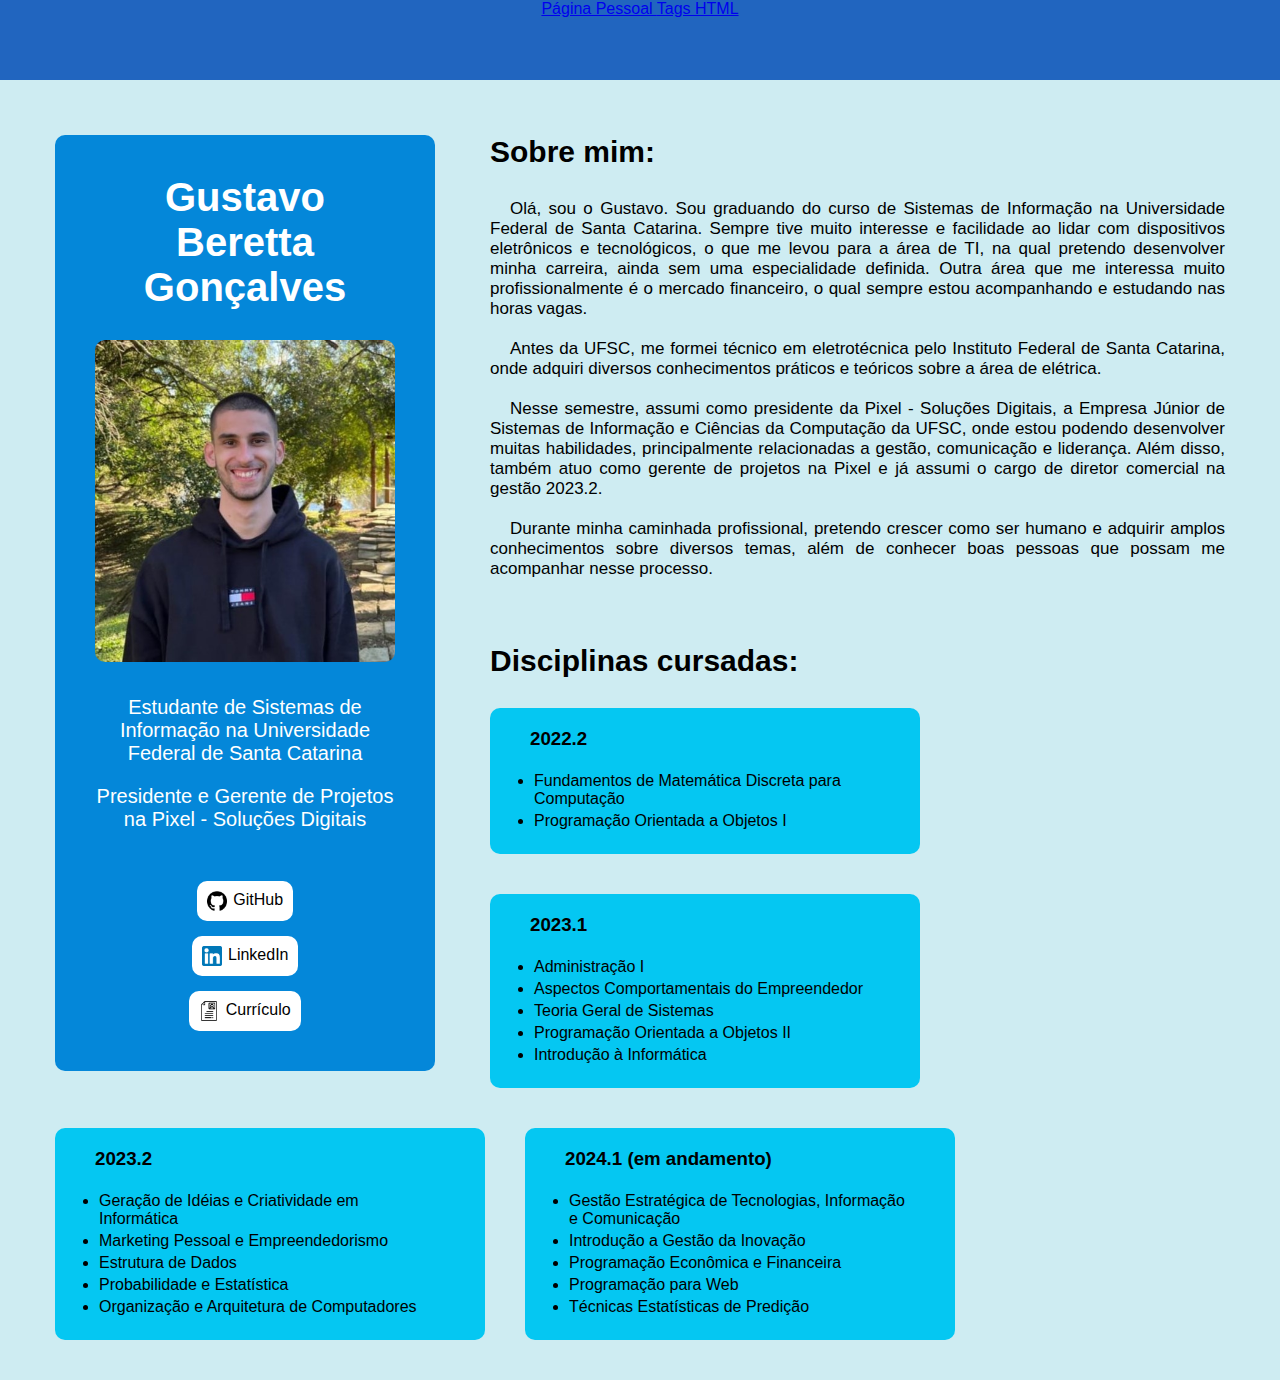
==== index.html @ 9cb7e8c3 "primeira versão "boa"" ====
<!DOCTYPE html>
<html lang="pt-br">
<head>
    <meta charset="UTF-8">
    <meta name="viewport" content="width=device-width, initial-scale=1.0">
    <link rel="shortcut icon" href="favicon.ico" type="image/x-icon">
    <title>Gustavo Beretta Gonçalves</title>
    <link rel="stylesheet" href="style.css">
</head>
<body>
    <header>
        <nav>
            <a href="index.html">
                Página Pessoal
            </a>
            <a href="html_dict.html">
                Tags HTML
            </a>
        </nav>
    </header>
    <main>
        <aside>
            <h1>
                Gustavo Beretta Gonçalves
            </h1>
            <img id="perfil" src="perfil.jpeg" width="300px" height="322px" alt="Foto do Gustavo">
            <h2 class="h2-aside">
                Estudante de <a class="descricao-aside" href="https://sin.ufsc.br/" target="_blank" rel="external">Sistemas de Informação na Universidade Federal de Santa Catarina</a>
            </h2>
            <h2 class="h2-aside">
                Presidente e Gerente de Projetos na <a class="descricao-aside" href="https://ejpixel.com.br/" target="_blank" rel="external">Pixel - Soluções Digitais</a>
            </h2> 
            <a class="social-link" style="margin-top: 30px;" href="https://github.com/GustavoBeretta" target="_blank" rel="external">
                <img src="github.png" height="20px" width="20px" alt="GitHub Logo">
                GitHub
            </a>
            <br>
            <a class="social-link" style="margin: 15px;" href="https://www.linkedin.com/in/gustavoberettagoncalves/" target="_blank" rel="external">
                <img src="linkedin.png" height="20px" width="20px" alt="LinkedIn Logo">
                LinkedIn
            </a>
            <br>
            <a class="social-link" href="Currículo.pdf" target="_blank">
                <img src="curriculo.png" height="20px" width="20px" alt="LinkedIn Logo">
                Currículo
            </a>
        </aside>
        <section id="direita">
            <h2>
                Sobre mim:
            </h2>
            <p class="sobre-mim">
                Olá, sou o Gustavo. Sou graduando do curso de Sistemas de Informação na Universidade Federal de Santa Catarina. Sempre tive muito interesse e facilidade ao lidar com dispositivos eletrônicos e tecnológicos, o que me levou para a área de TI, na qual pretendo desenvolver minha carreira, ainda sem uma especialidade definida. Outra área que me interessa muito profissionalmente é o mercado financeiro, o qual sempre estou acompanhando e estudando nas horas vagas.
                <br>
                <br>
            </p>
            <p class="sobre-mim">
                Antes da UFSC, me formei técnico em eletrotécnica pelo Instituto Federal de Santa Catarina, onde adquiri diversos conhecimentos práticos e teóricos sobre a área de elétrica.
                <br>
                <br>
            </p>
            <p class="sobre-mim">
                Nesse semestre, assumi como presidente da Pixel - Soluções Digitais, a Empresa Júnior de Sistemas de Informação e Ciências da Computação da UFSC, onde estou podendo desenvolver muitas habilidades, principalmente relacionadas a gestão, comunicação e liderança. Além disso, também atuo como gerente de projetos na Pixel e já assumi o cargo de diretor comercial na gestão 2023.2.
                <br>
                <br>
            </p>
            <p class="sobre-mim">
                Durante minha caminhada profissional, pretendo crescer como ser humano e adquirir amplos conhecimentos sobre diversos temas, além de conhecer boas pessoas que possam me acompanhar nesse processo.
                <br>
            </p>
            <h2 style="margin-top: 65px;">
                Disciplinas cursadas:
            </h2>
            <div class="materias">
                <h3>2022.2</h3>
                <br> 
                <ul>
                    <li>Fundamentos de Matemática Discreta para Computação</li>
                    <li>Programação Orientada a Objetos I</li>
                </ul>
            </div>
            <div class="materias">
                <h3>2023.1</h3>
                <br> 
                <ul>
                    <li>Administração I</li>
                    <li>Aspectos Comportamentais do Empreendedor</li>
                    <li>Teoria Geral de Sistemas</li>
                    <li>Programação Orientada a Objetos II</li>
                    <li>Introdução à Informática</li>
                </ul>
            </div>
            <div class="materias">
                <h3>2023.2</h3>
                <br> 
                <ul>
                    <li>Geração de Idéias e Criatividade em Informática</li>
                    <li>Marketing Pessoal e Empreendedorismo</li>
                    <li>Estrutura de Dados</li>
                    <li>Probabilidade e Estatística</li>
                    <li>Organização e Arquitetura de Computadores</li>
                </ul>
            </div>
            <div class="materias">
                <h3>2024.1 (em andamento)</h3>
                <br> 
                <ul>
                    <li>Gestão Estratégica de Tecnologias, Informação e Comunicação</li>
                    <li>Introdução a Gestão da Inovação</li>
                    <li>Programação Econômica e Financeira</li>
                    <li>Programação para Web</li>
                    <li>Técnicas Estatísticas de Predição</li>
                </ul>
            </div>
        </section>
    </main>
    <footer>
        <!-- Tag adress? -->
    </footer>
</body>
</html>
---- style.css ----
:root {
    --cor0: #ceecf2;
    --cor1: #05c7f2;
    --cor2: #0487d9;
    --cor3: #2165bf;
    --cor4: #2639a6;
}

* {
    padding: 0px;
    margin: 0px;
}

body {
    background-color: var(--cor0);
    font-family: Arial, Helvetica, sans-serif;
}

header {
    height: 80px;
    background-color: var(--cor3);
    text-align: center;
}

main {
    margin: 55px;
}

aside {
    background-color: var(--cor2);
    border-radius: 10px;
    width: 300px;
    color: white;
    text-align: center;
    padding: 40px;
    margin-right: 55px;
    float: left;
    margin-bottom: 40px;
} 

h1 {
    font-weight: bolder;
    font-size: 40px;
}

.h2-aside {
    font-size: 20px;
    font-weight:normal;
    margin-bottom: 20px;
}

.social-link {
    display: inline-block;
    background-color: white;
    color: black;
    border-radius: 10px;
    padding: 10px 10px;
    text-decoration: none;
}

.social-link:hover {
    background-color: var(--cor0);
}

.social-link img {
    margin-right: 2px;
    vertical-align: middle;
}

.descricao-aside {
    text-decoration: none;
    color: white;
}

.descricao-aside:hover {
    text-decoration: underline;
    color: var(--cor4);
}

#perfil {
    margin-top: 30px;
    margin-bottom: 30px;
    border-radius: 10px;
}

#direita > h2 {
    font-size: 30px;
    margin-bottom: 30px;
}

.sobre-mim {
    text-align: justify;
    text-indent: 20px;
    font-size: 17px;
}

.materias {
    background-color: var(--cor1);
    width: 350px;
    float: left;
    padding: 20px 40px;
    border-radius: 10px;
    margin-right: 40px;
    margin-bottom: 40px;
}

.materias > ul > li {
    margin: 4px;
}
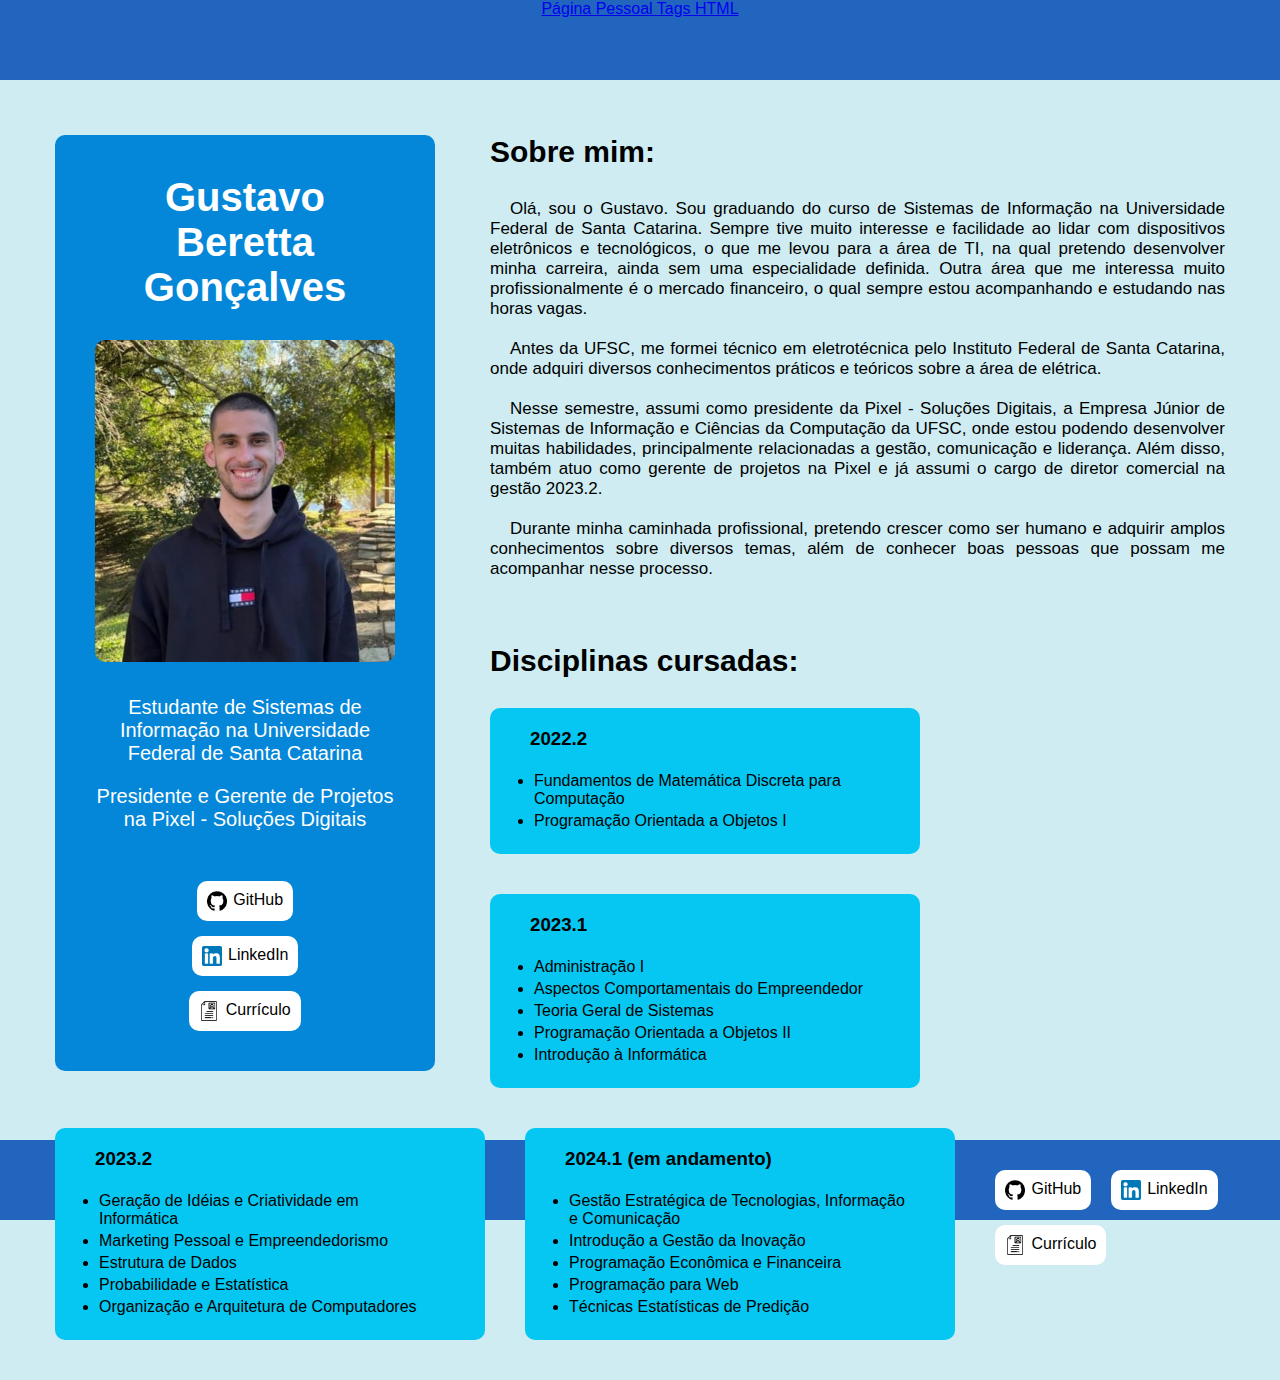
==== commit 28fe5a4f: "início do footer" ====
--- a/index.html
+++ b/index.html
@@ -115,7 +115,19 @@
         </section>
     </main>
     <footer>
-        <!-- Tag adress? -->
+        <!-- Tag address? -->
+        <a class="social-link" style="margin-top: 30px;" href="https://github.com/GustavoBeretta" target="_blank" rel="external">
+            <img src="github.png" height="20px" width="20px" alt="GitHub Logo">
+            GitHub
+        </a>
+        <a class="social-link" style="margin: 15px;" href="https://www.linkedin.com/in/gustavoberettagoncalves/" target="_blank" rel="external">
+            <img src="linkedin.png" height="20px" width="20px" alt="LinkedIn Logo">
+            LinkedIn
+        </a>
+        <a class="social-link" href="Currículo.pdf" target="_blank">
+            <img src="curriculo.png" height="20px" width="20px" alt="LinkedIn Logo">
+            Currículo
+        </a>
     </footer>
 </body>
 </html>--- a/style.css
+++ b/style.css
@@ -24,6 +24,7 @@
 
 main {
     margin: 55px;
+    height: 950px;
 }
 
 aside {
@@ -106,4 +107,10 @@
 
 .materias > ul > li {
     margin: 4px;
+}
+
+footer {
+    height: 80px;
+    background-color: var(--cor3);
+    float: ;
 }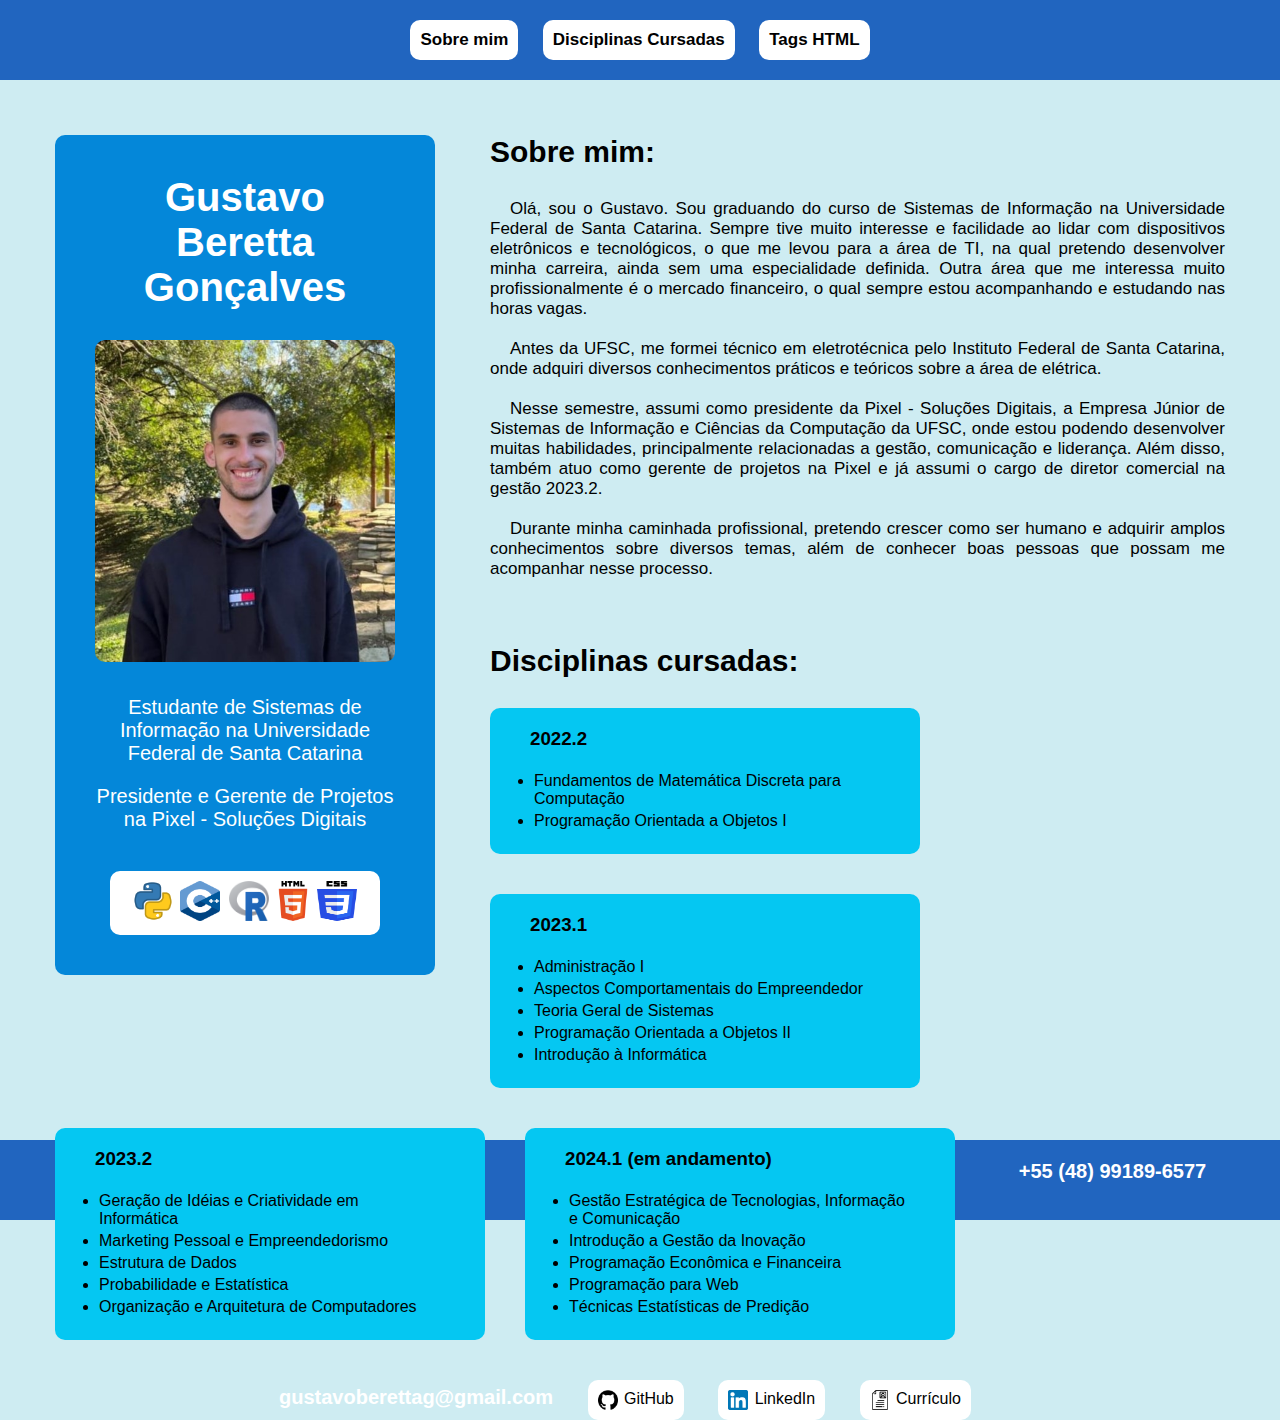
==== commit 997785bc: "versão final sem responsividade" ====
--- a/index.html
+++ b/index.html
@@ -3,17 +3,20 @@
 <head>
     <meta charset="UTF-8">
     <meta name="viewport" content="width=device-width, initial-scale=1.0">
-    <link rel="shortcut icon" href="favicon.ico" type="image/x-icon">
+    <link rel="shortcut icon" href="pictures and docs/favicon.ico" type="image/x-icon">
     <title>Gustavo Beretta Gonçalves</title>
     <link rel="stylesheet" href="style.css">
 </head>
 <body>
     <header>
         <nav>
-            <a href="index.html">
-                Página Pessoal
+            <a class="navegacao" href="#sobre">
+                Sobre mim
             </a>
-            <a href="html_dict.html">
+            <a class="navegacao" href="#disciplinas">
+                Disciplinas Cursadas
+            </a>
+            <a class="navegacao" href="html_dict.html">
                 Tags HTML
             </a>
         </nav>
@@ -23,30 +26,23 @@
             <h1>
                 Gustavo Beretta Gonçalves
             </h1>
-            <img id="perfil" src="perfil.jpeg" width="300px" height="322px" alt="Foto do Gustavo">
+            <img id="perfil" src="pictures and docs/perfil.jpeg" width="300px" height="322px" alt="Foto do Gustavo">
             <h2 class="h2-aside">
                 Estudante de <a class="descricao-aside" href="https://sin.ufsc.br/" target="_blank" rel="external">Sistemas de Informação na Universidade Federal de Santa Catarina</a>
             </h2>
             <h2 class="h2-aside">
                 Presidente e Gerente de Projetos na <a class="descricao-aside" href="https://ejpixel.com.br/" target="_blank" rel="external">Pixel - Soluções Digitais</a>
             </h2> 
-            <a class="social-link" style="margin-top: 30px;" href="https://github.com/GustavoBeretta" target="_blank" rel="external">
-                <img src="github.png" height="20px" width="20px" alt="GitHub Logo">
-                GitHub
-            </a>
-            <br>
-            <a class="social-link" style="margin: 15px;" href="https://www.linkedin.com/in/gustavoberettagoncalves/" target="_blank" rel="external">
-                <img src="linkedin.png" height="20px" width="20px" alt="LinkedIn Logo">
-                LinkedIn
-            </a>
-            <br>
-            <a class="social-link" href="Currículo.pdf" target="_blank">
-                <img src="curriculo.png" height="20px" width="20px" alt="LinkedIn Logo">
-                Currículo
-            </a>
+            <div id="tecnologias">
+                <img height="40px" width="40px" src="pictures and docs/python.png" alt="Python Logo">
+                <img style="margin-right: 4px; margin-left: 3px;" height="40px" width="40px" src="pictures and docs/C++.png" alt="C++ Logo">
+                <img height="40px" width="40px" src="pictures and docs/R.png" alt="R Logo">
+                <img height="40px" width="40px" src="pictures and docs/html.png" alt="HTML Logo">
+                <img height="40px" width="40px" src="pictures and docs/css.png" alt="CSS Logo">
+            </div>
         </aside>
         <section id="direita">
-            <h2>
+            <h2 id="sobre">
                 Sobre mim:
             </h2>
             <p class="sobre-mim">
@@ -68,7 +64,7 @@
                 Durante minha caminhada profissional, pretendo crescer como ser humano e adquirir amplos conhecimentos sobre diversos temas, além de conhecer boas pessoas que possam me acompanhar nesse processo.
                 <br>
             </p>
-            <h2 style="margin-top: 65px;">
+            <h2 id="disciplinas" style="margin-top: 65px;">
                 Disciplinas cursadas:
             </h2>
             <div class="materias">
@@ -115,19 +111,26 @@
         </section>
     </main>
     <footer>
-        <!-- Tag address? -->
-        <a class="social-link" style="margin-top: 30px;" href="https://github.com/GustavoBeretta" target="_blank" rel="external">
-            <img src="github.png" height="20px" width="20px" alt="GitHub Logo">
-            GitHub
-        </a>
-        <a class="social-link" style="margin: 15px;" href="https://www.linkedin.com/in/gustavoberettagoncalves/" target="_blank" rel="external">
-            <img src="linkedin.png" height="20px" width="20px" alt="LinkedIn Logo">
-            LinkedIn
-        </a>
-        <a class="social-link" href="Currículo.pdf" target="_blank">
-            <img src="curriculo.png" height="20px" width="20px" alt="LinkedIn Logo">
-            Currículo
-        </a>
+        <address>
+            <h2>
+                +55 (48) 99189-6577
+            </h2>
+            <h2>
+                gustavoberettag@gmail.com
+            </h2>
+            <a class="social-link" href="https://github.com/GustavoBeretta" target="_blank" rel="external">
+                <img src="pictures and docs/github.png" height="20px" width="20px" alt="GitHub Logo">
+                GitHub
+            </a>
+            <a class="social-link" href="https://www.linkedin.com/in/gustavoberettagoncalves/" target="_blank" rel="external">
+                <img src="pictures and docs/linkedin.png" height="20px" width="20px" alt="LinkedIn Logo">
+                LinkedIn
+            </a>
+            <a class="social-link" href="pictures and docs/Currículo.pdf" target="_blank">
+                <img src="pictures and docs/curriculo.png" height="20px" width="20px" alt="LinkedIn Logo">
+                Currículo
+            </a>
+        </address>
     </footer>
 </body>
 </html>--- a/style.css
+++ b/style.css
@@ -57,6 +57,8 @@
     border-radius: 10px;
     padding: 10px 10px;
     text-decoration: none;
+    font-style: normal;
+    margin-right: 30px;
 }
 
 .social-link:hover {
@@ -110,7 +112,43 @@
 }
 
 footer {
-    height: 80px;
+    height: 40px;
     background-color: var(--cor3);
-    float: ;
+    text-align: center;
+    padding: 20px;
+}
+
+.navegacao {
+    display: inline-block;
+    background-color: white;
+    color: black;
+    border-radius: 10px;
+    padding: 10px 10px;
+    text-decoration: none;
+    margin-top: 20px;
+    font-size: 17px;
+    font-weight: bold;
+    margin-right: 10px;
+    margin-left: 10px;
+}
+
+.navegacao:hover {
+    background-color: var(--cor0);
+}
+
+address > h2 {
+    display: inline-block;
+    font-style: normal;
+    font-size: 20px;
+    color: white;
+    margin-right: 30px;
+}
+
+#tecnologias {
+    width: 250px;
+    background-color: white;
+    border-radius: 10px;
+    padding: 10px;
+    margin-top: 40px;
+    margin-left: 15px;
 }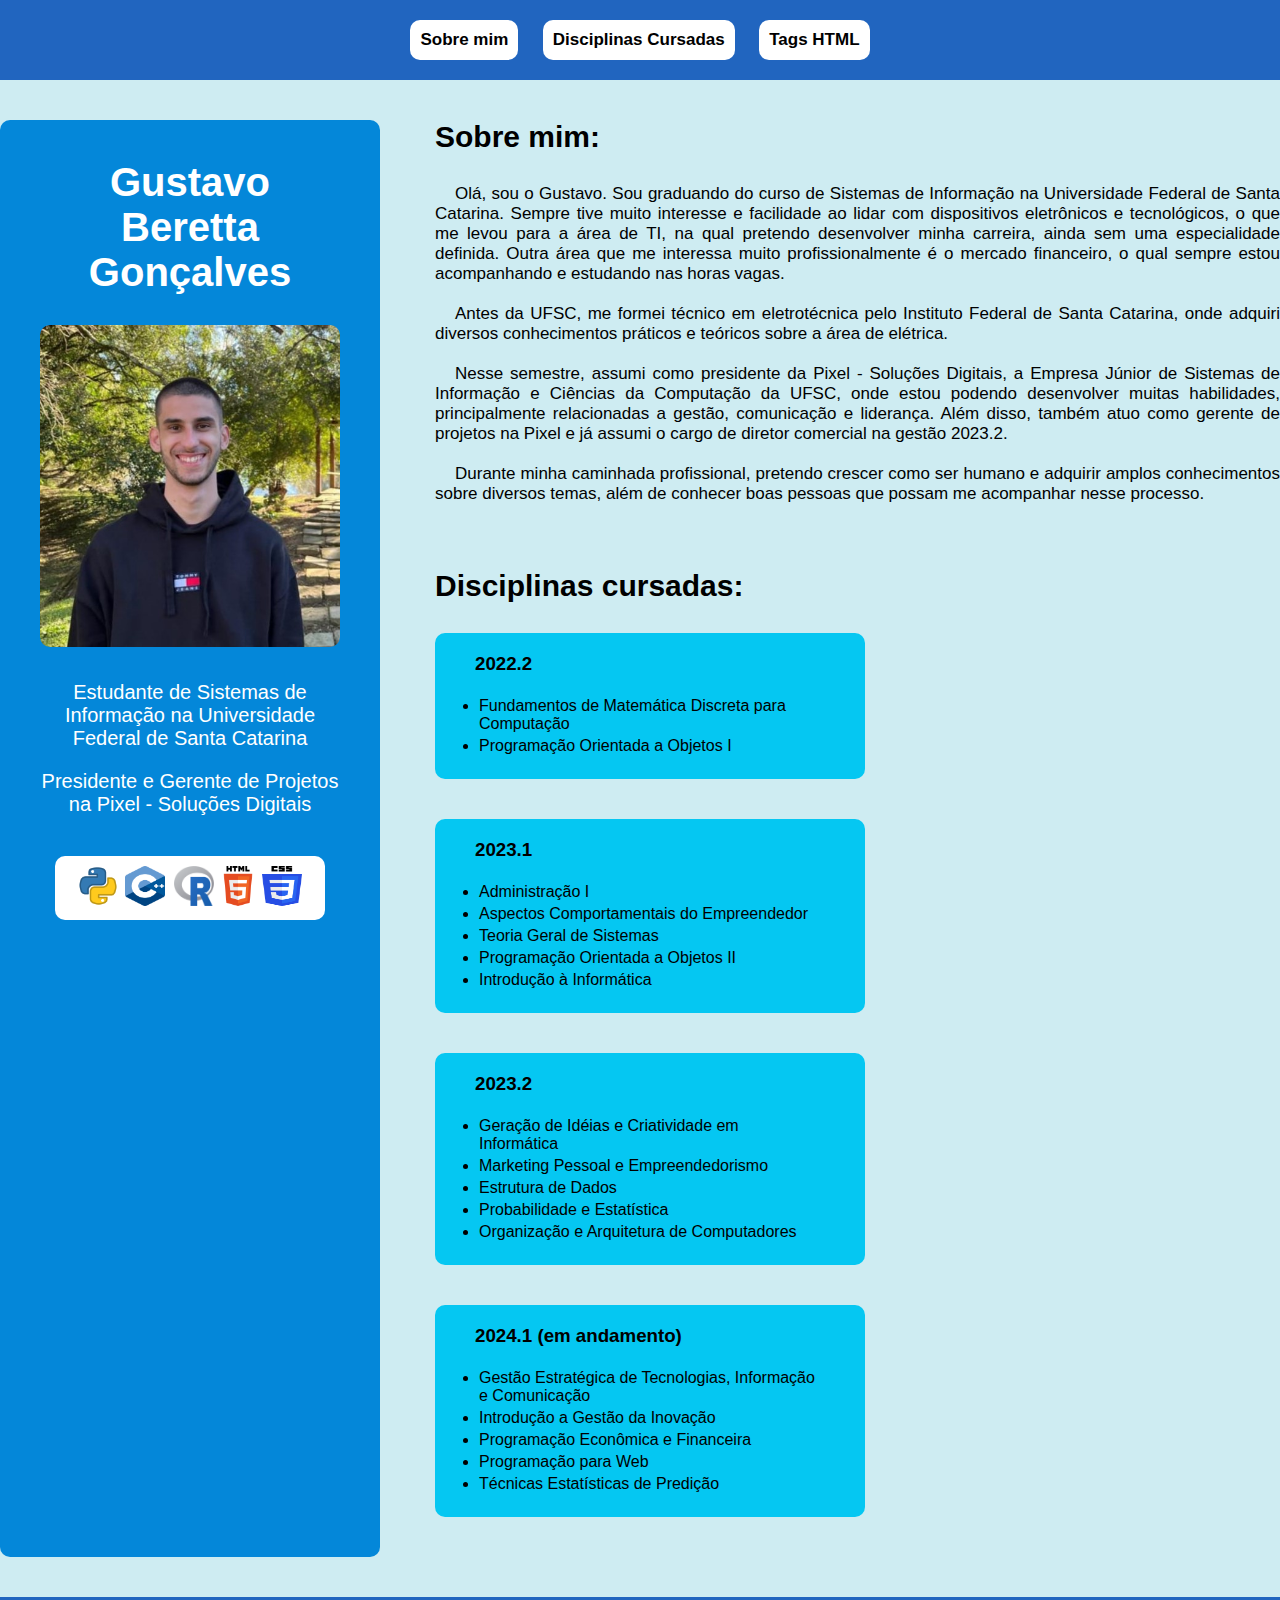
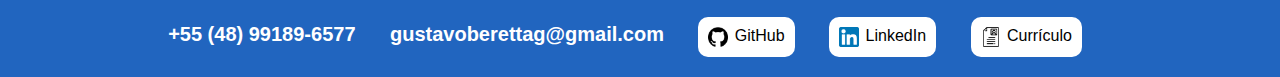
==== commit fed4abd0: "atualização de responsividade" ====
--- a/index.html
+++ b/index.html
@@ -67,7 +67,7 @@
             <h2 id="disciplinas" style="margin-top: 65px;">
                 Disciplinas cursadas:
             </h2>
-            <div class="materias">
+            <div class="materias" style="margin-right: 40px;">
                 <h3>2022.2</h3>
                 <br> 
                 <ul>
@@ -86,7 +86,7 @@
                     <li>Introdução à Informática</li>
                 </ul>
             </div>
-            <div class="materias">
+            <div class="materias" style="margin-right: 40px;">
                 <h3>2023.2</h3>
                 <br> 
                 <ul>
--- a/style.css
+++ b/style.css
@@ -22,9 +22,30 @@
     text-align: center;
 }
 
+.navegacao {
+    display: inline-block;
+    background-color: white;
+    color: black;
+    border-radius: 10px;
+    padding: 10px 10px;
+    text-decoration: none;
+    margin-top: 20px;
+    font-size: 17px;
+    font-weight: bold;
+    margin-right: 10px;
+    margin-left: 10px;
+}
+
+.navegacao:hover {
+    background-color: var(--cor0);
+}
+
 main {
-    margin: 55px;
-    height: 950px;
+    padding-top: 40px;
+    padding-bottom: 40px;
+    margin: auto;
+    display: flex;
+    max-width: 1335px;
 }
 
 aside {
@@ -35,8 +56,6 @@
     text-align: center;
     padding: 40px;
     margin-right: 55px;
-    float: left;
-    margin-bottom: 40px;
 } 
 
 h1 {
@@ -44,10 +63,74 @@
     font-size: 40px;
 }
 
+#perfil {
+    margin-top: 30px;
+    margin-bottom: 30px;
+    border-radius: 10px;
+}
+
 .h2-aside {
     font-size: 20px;
     font-weight:normal;
     margin-bottom: 20px;
+}
+
+.descricao-aside {
+    text-decoration: none;
+    color: white;
+}
+
+.descricao-aside:hover {
+    text-decoration: underline;
+    color: var(--cor4);
+}
+
+#tecnologias {
+    width: 250px;
+    background-color: white;
+    border-radius: 10px;
+    padding: 10px;
+    margin-top: 40px;
+    margin-left: 15px;
+}
+
+#direita > h2 {
+    font-size: 30px;
+    margin-bottom: 30px;
+}
+
+.sobre-mim {
+    text-align: justify;
+    text-indent: 20px;
+    font-size: 17px;
+}
+
+.materias {
+    background-color: var(--cor1);
+    width: 350px;
+    float: left;
+    padding: 20px 40px;
+    border-radius: 10px;
+    margin-bottom: 40px;
+}
+
+.materias > ul > li {
+    margin: 4px;
+}
+
+footer {
+    height: 40px;
+    background-color: var(--cor3);
+    text-align: center;
+    padding: 20px;
+}
+
+address > h2 {
+    display: inline-block;
+    font-style: normal;
+    font-size: 20px;
+    color: white;
+    margin-right: 30px;
 }
 
 .social-link {
@@ -68,87 +151,4 @@
 .social-link img {
     margin-right: 2px;
     vertical-align: middle;
-}
-
-.descricao-aside {
-    text-decoration: none;
-    color: white;
-}
-
-.descricao-aside:hover {
-    text-decoration: underline;
-    color: var(--cor4);
-}
-
-#perfil {
-    margin-top: 30px;
-    margin-bottom: 30px;
-    border-radius: 10px;
-}
-
-#direita > h2 {
-    font-size: 30px;
-    margin-bottom: 30px;
-}
-
-.sobre-mim {
-    text-align: justify;
-    text-indent: 20px;
-    font-size: 17px;
-}
-
-.materias {
-    background-color: var(--cor1);
-    width: 350px;
-    float: left;
-    padding: 20px 40px;
-    border-radius: 10px;
-    margin-right: 40px;
-    margin-bottom: 40px;
-}
-
-.materias > ul > li {
-    margin: 4px;
-}
-
-footer {
-    height: 40px;
-    background-color: var(--cor3);
-    text-align: center;
-    padding: 20px;
-}
-
-.navegacao {
-    display: inline-block;
-    background-color: white;
-    color: black;
-    border-radius: 10px;
-    padding: 10px 10px;
-    text-decoration: none;
-    margin-top: 20px;
-    font-size: 17px;
-    font-weight: bold;
-    margin-right: 10px;
-    margin-left: 10px;
-}
-
-.navegacao:hover {
-    background-color: var(--cor0);
-}
-
-address > h2 {
-    display: inline-block;
-    font-style: normal;
-    font-size: 20px;
-    color: white;
-    margin-right: 30px;
-}
-
-#tecnologias {
-    width: 250px;
-    background-color: white;
-    border-radius: 10px;
-    padding: 10px;
-    margin-top: 40px;
-    margin-left: 15px;
 }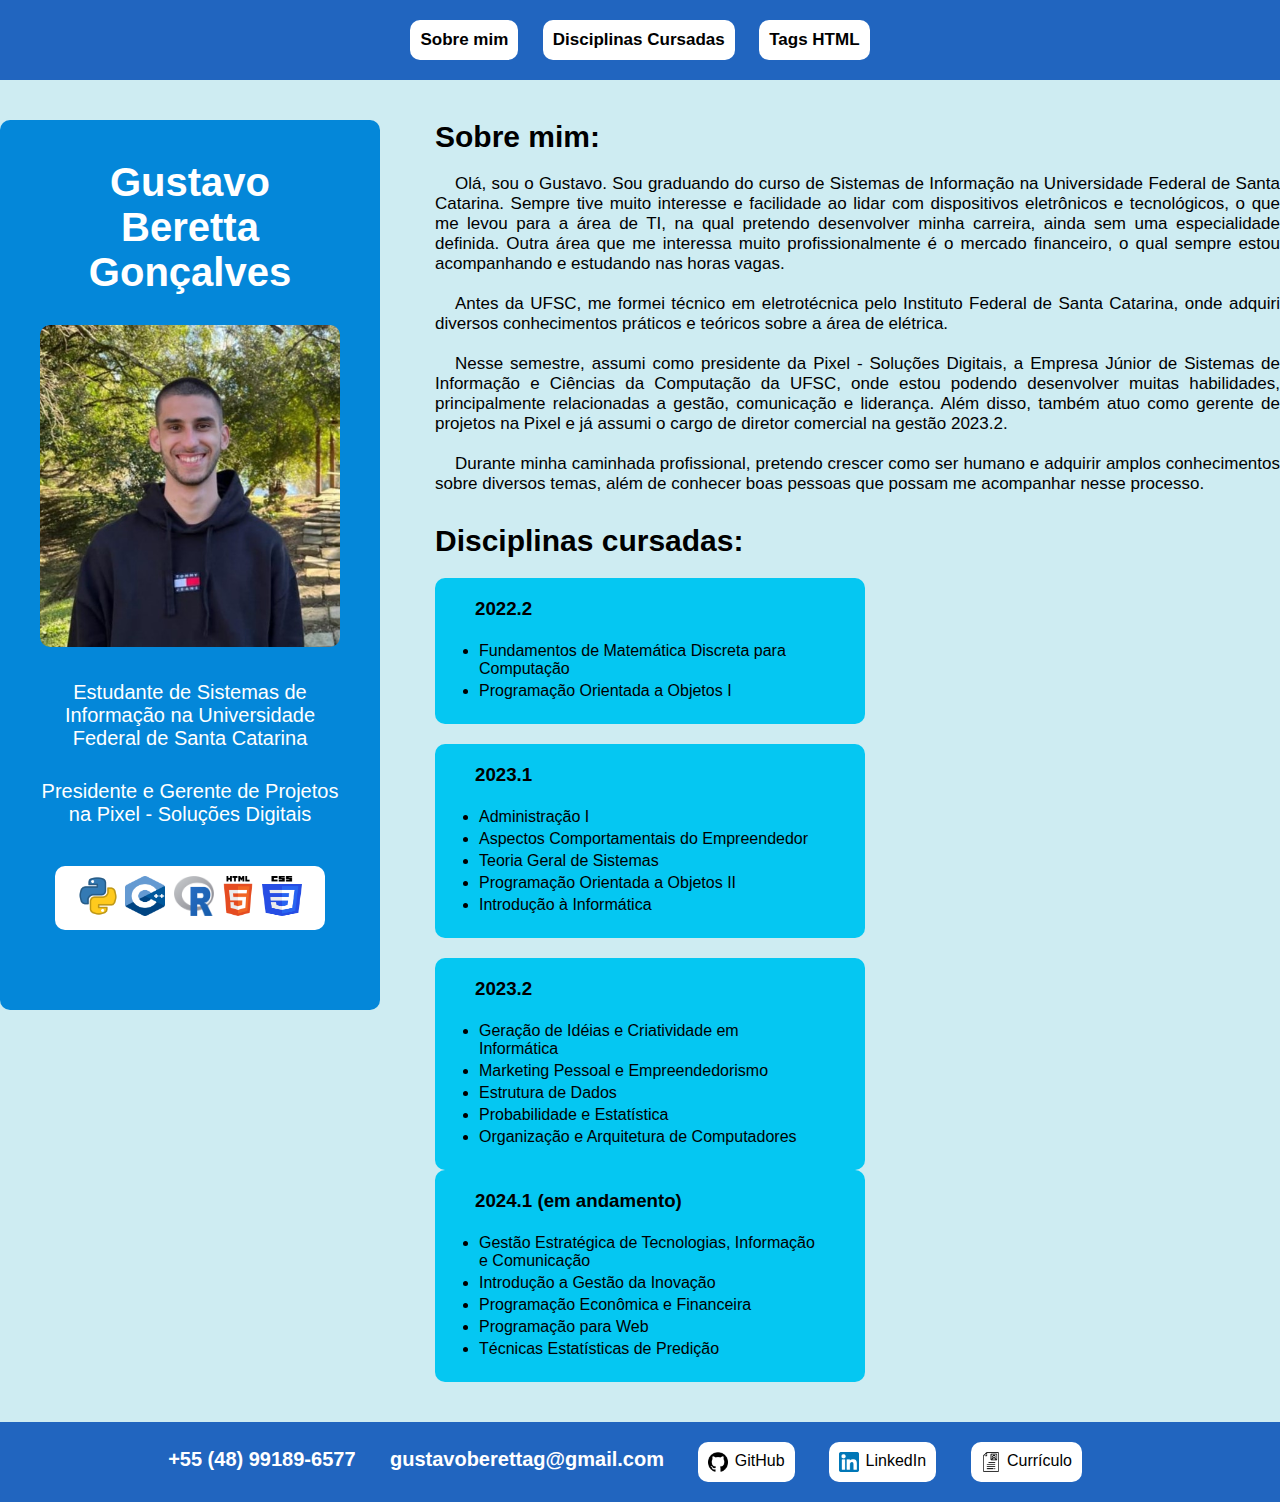
==== commit 4daaceab: "layout base finalizado" ====
--- a/index.html
+++ b/index.html
@@ -64,10 +64,10 @@
                 Durante minha caminhada profissional, pretendo crescer como ser humano e adquirir amplos conhecimentos sobre diversos temas, além de conhecer boas pessoas que possam me acompanhar nesse processo.
                 <br>
             </p>
-            <h2 id="disciplinas" style="margin-top: 65px;">
+            <h2 id="disciplinas" style="margin-top: 30px;">
                 Disciplinas cursadas:
             </h2>
-            <div class="materias" style="margin-right: 40px;">
+            <div class="materias" style="margin-right: 40px; margin-bottom: 20px;">
                 <h3>2022.2</h3>
                 <br> 
                 <ul>
@@ -75,7 +75,7 @@
                     <li>Programação Orientada a Objetos I</li>
                 </ul>
             </div>
-            <div class="materias">
+            <div class="materias" style="margin-bottom: 20px;">
                 <h3>2023.1</h3>
                 <br> 
                 <ul>
--- a/style.css
+++ b/style.css
@@ -56,6 +56,7 @@
     text-align: center;
     padding: 40px;
     margin-right: 55px;
+    height: 810px;
 } 
 
 h1 {
@@ -72,7 +73,7 @@
 .h2-aside {
     font-size: 20px;
     font-weight:normal;
-    margin-bottom: 20px;
+    margin-bottom: 30px;
 }
 
 .descricao-aside {
@@ -96,7 +97,7 @@
 
 #direita > h2 {
     font-size: 30px;
-    margin-bottom: 30px;
+    margin-bottom: 20px;
 }
 
 .sobre-mim {
@@ -111,7 +112,6 @@
     float: left;
     padding: 20px 40px;
     border-radius: 10px;
-    margin-bottom: 40px;
 }
 
 .materias > ul > li {
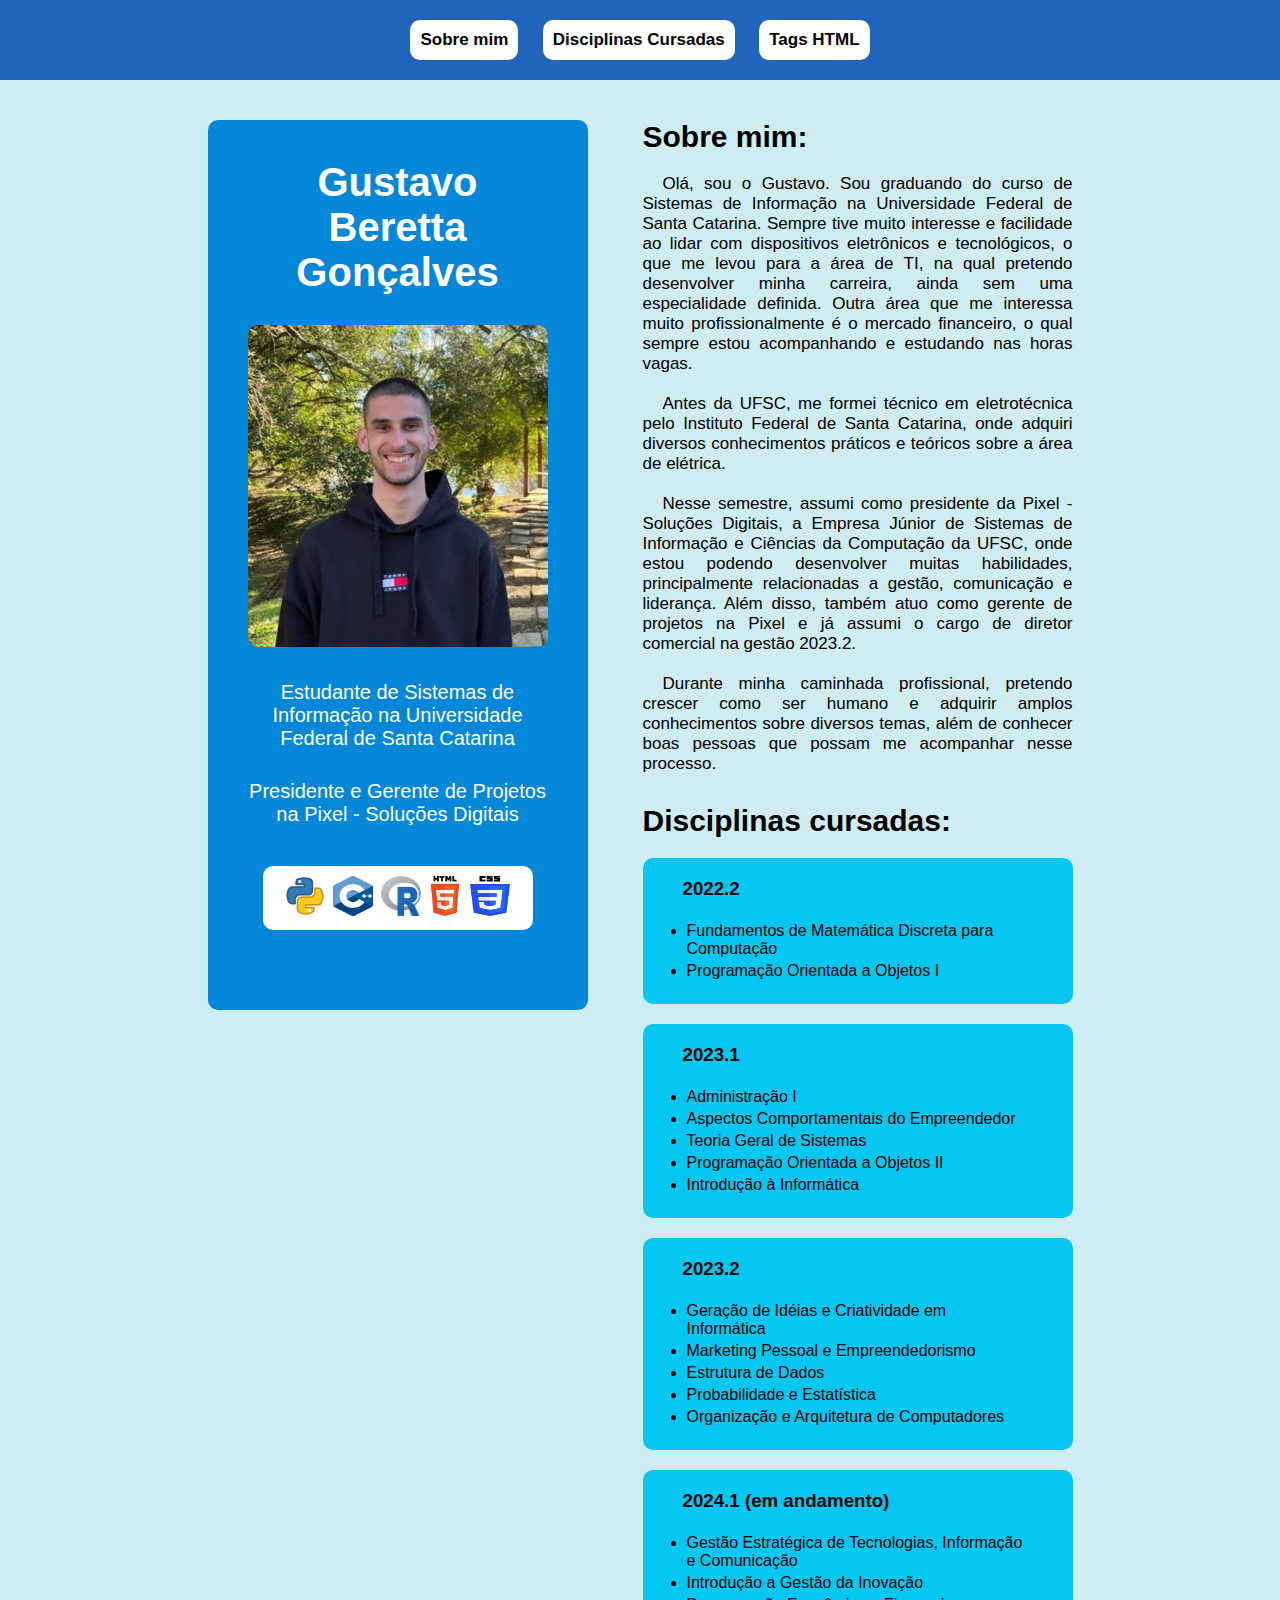
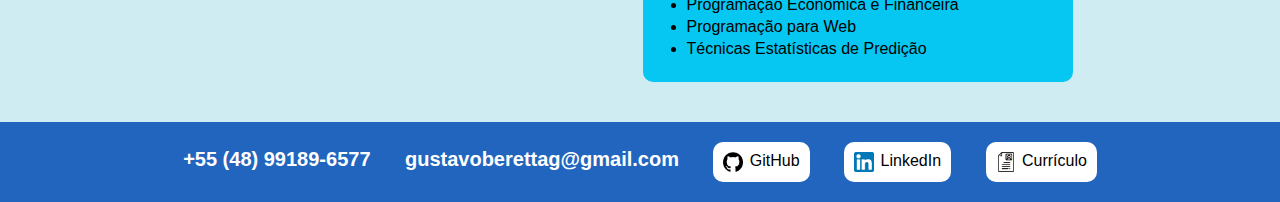
==== commit cf3d3668: "responsividade atualizada" ====
--- a/index.html
+++ b/index.html
@@ -67,46 +67,50 @@
             <h2 id="disciplinas" style="margin-top: 30px;">
                 Disciplinas cursadas:
             </h2>
-            <div class="materias" style="margin-right: 40px; margin-bottom: 20px;">
-                <h3>2022.2</h3>
-                <br> 
-                <ul>
-                    <li>Fundamentos de Matemática Discreta para Computação</li>
-                    <li>Programação Orientada a Objetos I</li>
-                </ul>
+            <div id="disciplina-flex">
+                <div class="materias margem-direita" style="margin-bottom: 20px;">
+                    <h3>2022.2</h3>
+                    <br> 
+                    <ul>
+                        <li>Fundamentos de Matemática Discreta para Computação</li>
+                        <li>Programação Orientada a Objetos I</li>
+                    </ul>
+                </div>
+                <div class="materias" style="margin-bottom: 20px;">
+                    <h3>2023.1</h3>
+                    <br> 
+                    <ul>
+                        <li>Administração I</li>
+                        <li>Aspectos Comportamentais do Empreendedor</li>
+                        <li>Teoria Geral de Sistemas</li>
+                        <li>Programação Orientada a Objetos II</li>
+                        <li>Introdução à Informática</li>
+                    </ul>
+                </div>
             </div>
-            <div class="materias" style="margin-bottom: 20px;">
-                <h3>2023.1</h3>
-                <br> 
-                <ul>
-                    <li>Administração I</li>
-                    <li>Aspectos Comportamentais do Empreendedor</li>
-                    <li>Teoria Geral de Sistemas</li>
-                    <li>Programação Orientada a Objetos II</li>
-                    <li>Introdução à Informática</li>
-                </ul>
-            </div>
-            <div class="materias" style="margin-right: 40px;">
-                <h3>2023.2</h3>
-                <br> 
-                <ul>
-                    <li>Geração de Idéias e Criatividade em Informática</li>
-                    <li>Marketing Pessoal e Empreendedorismo</li>
-                    <li>Estrutura de Dados</li>
-                    <li>Probabilidade e Estatística</li>
-                    <li>Organização e Arquitetura de Computadores</li>
-                </ul>
-            </div>
-            <div class="materias">
-                <h3>2024.1 (em andamento)</h3>
-                <br> 
-                <ul>
-                    <li>Gestão Estratégica de Tecnologias, Informação e Comunicação</li>
-                    <li>Introdução a Gestão da Inovação</li>
-                    <li>Programação Econômica e Financeira</li>
-                    <li>Programação para Web</li>
-                    <li>Técnicas Estatísticas de Predição</li>
-                </ul>
+            <div id="disciplina-flex">
+                <div class="materias margem-direita margem-abaixo">
+                    <h3>2023.2</h3>
+                    <br> 
+                    <ul>
+                        <li>Geração de Idéias e Criatividade em Informática</li>
+                        <li>Marketing Pessoal e Empreendedorismo</li>
+                        <li>Estrutura de Dados</li>
+                        <li>Probabilidade e Estatística</li>
+                        <li>Organização e Arquitetura de Computadores</li>
+                    </ul>
+                </div>
+                <div class="materias">
+                    <h3>2024.1 (em andamento)</h3>
+                    <br> 
+                    <ul>
+                        <li>Gestão Estratégica de Tecnologias, Informação e Comunicação</li>
+                        <li>Introdução a Gestão da Inovação</li>
+                        <li>Programação Econômica e Financeira</li>
+                        <li>Programação para Web</li>
+                        <li>Técnicas Estatísticas de Predição</li>
+                    </ul>
+                </div>
             </div>
         </section>
     </main>
@@ -118,11 +122,11 @@
             <h2>
                 gustavoberettag@gmail.com
             </h2>
-            <a class="social-link" href="https://github.com/GustavoBeretta" target="_blank" rel="external">
+            <a class="social-link" href="https://github.com/GustavoBeretta" target="_blank" rel="external" style="margin-right: 30px;">
                 <img src="pictures and docs/github.png" height="20px" width="20px" alt="GitHub Logo">
                 GitHub
             </a>
-            <a class="social-link" href="https://www.linkedin.com/in/gustavoberettagoncalves/" target="_blank" rel="external">
+            <a class="social-link" href="https://www.linkedin.com/in/gustavoberettagoncalves/" target="_blank" rel="external" style="margin-right: 30px;">
                 <img src="pictures and docs/linkedin.png" height="20px" width="20px" alt="LinkedIn Logo">
                 LinkedIn
             </a>
--- a/style.css
+++ b/style.css
@@ -46,6 +46,36 @@
     margin: auto;
     display: flex;
     max-width: 1335px;
+}
+
+@media only screen and (min-width:976px) and (max-width: 1450px) {
+
+    main {
+        max-width: 865px;
+    }
+
+    .margem-abaixo {
+        margin-bottom: 20px;
+    }
+
+}
+
+@media only screen and (max-width: 975px) {
+
+    main {
+        display: block;
+        max-width: 830px;
+    }
+
+    .margem-abaixo {
+        margin-bottom: 20px;
+    }
+
+    aside {
+        margin: auto;
+        margin-bottom: 50px;
+    }
+
 }
 
 aside {
@@ -109,9 +139,24 @@
 .materias {
     background-color: var(--cor1);
     width: 350px;
-    float: left;
     padding: 20px 40px;
     border-radius: 10px;
+}
+
+@media only screen and (min-width: 1451px){
+    
+    #disciplina-flex {
+        display: flex;
+    }
+
+}
+
+@media only screen and (min-width: 1451px){
+
+    .margem-direita {
+        margin-right: 40px;
+    }
+    
 }
 
 .materias > ul > li {
@@ -141,7 +186,6 @@
     padding: 10px 10px;
     text-decoration: none;
     font-style: normal;
-    margin-right: 30px;
 }
 
 .social-link:hover {
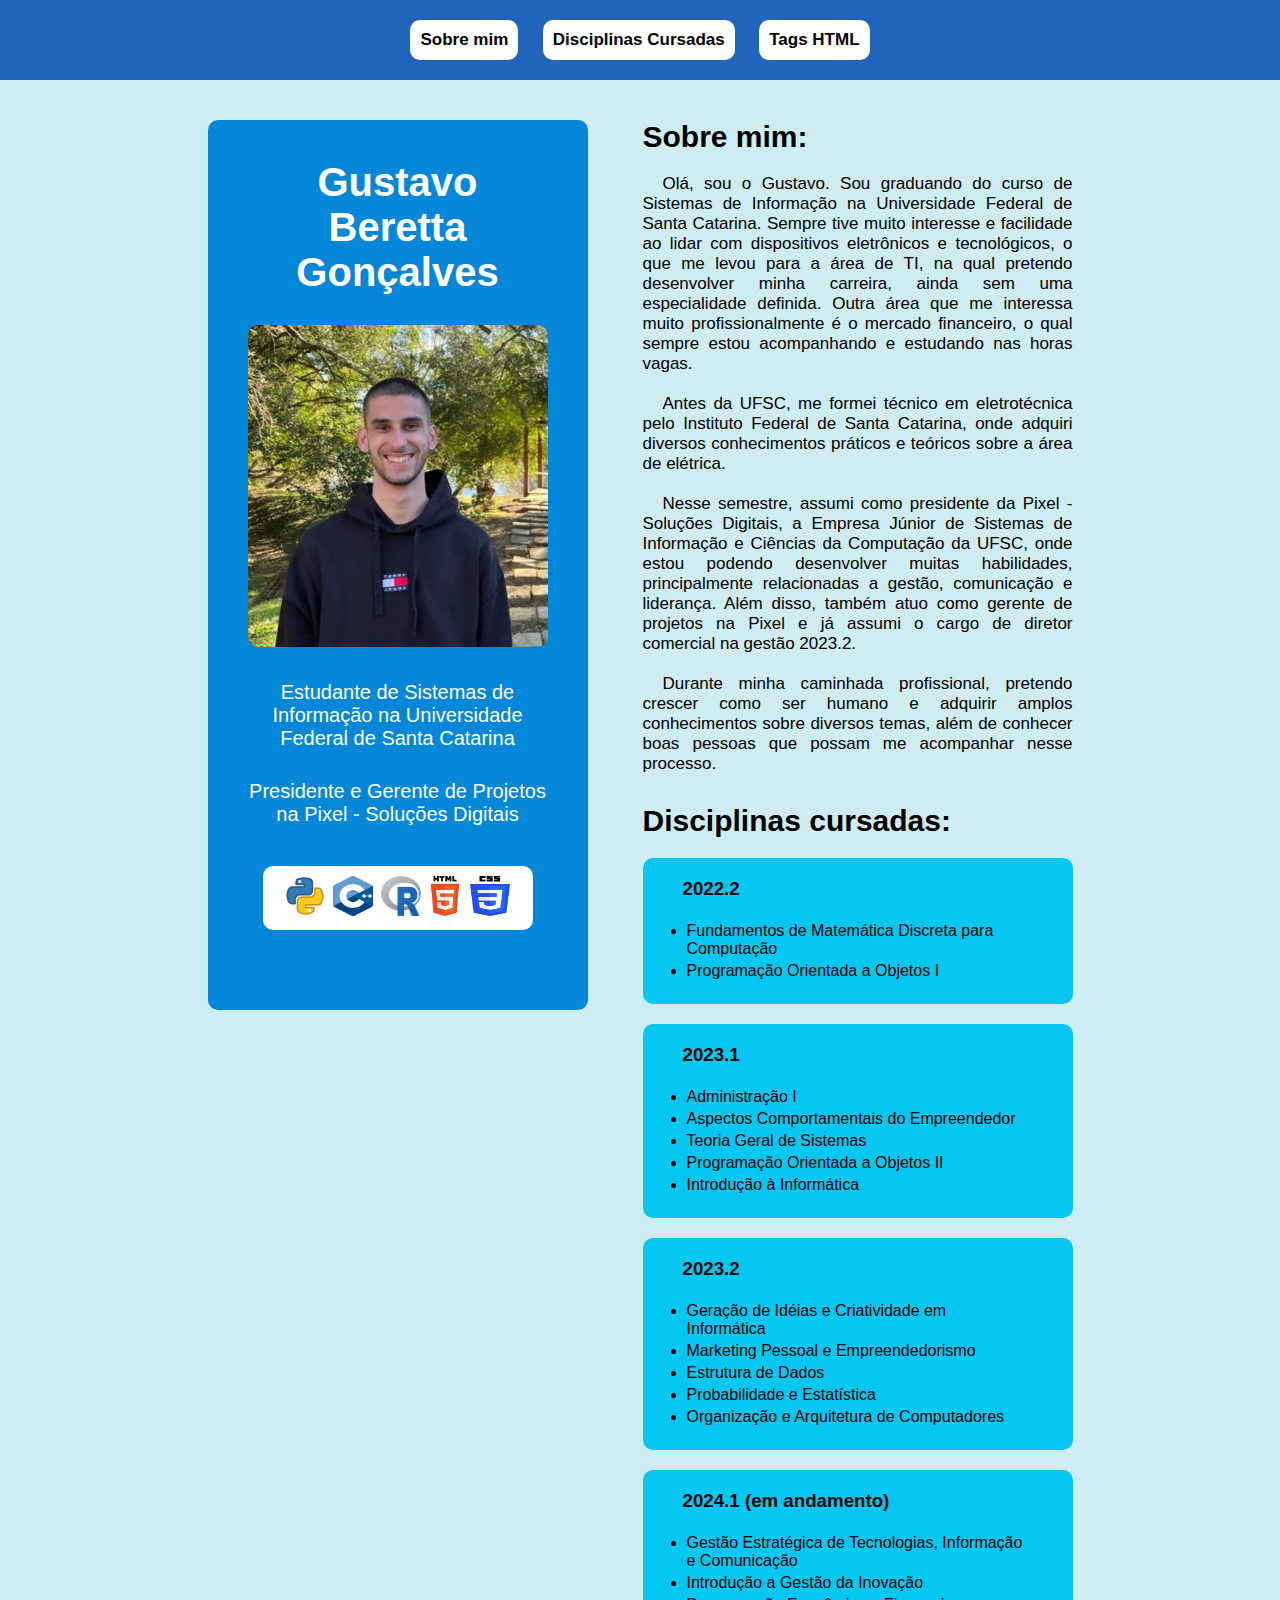
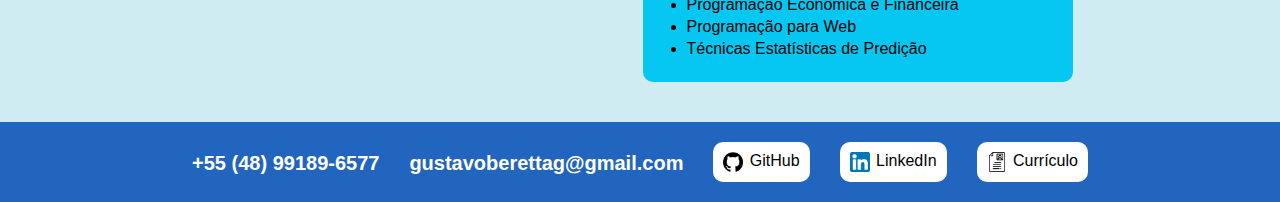
==== commit f251f906: "responsividade da pag. principal concluida" ====
--- a/index.html
+++ b/index.html
@@ -67,7 +67,7 @@
             <h2 id="disciplinas" style="margin-top: 30px;">
                 Disciplinas cursadas:
             </h2>
-            <div id="disciplina-flex">
+            <div class="disciplina-flex">
                 <div class="materias margem-direita" style="margin-bottom: 20px;">
                     <h3>2022.2</h3>
                     <br> 
@@ -88,7 +88,7 @@
                     </ul>
                 </div>
             </div>
-            <div id="disciplina-flex">
+            <div class="disciplina-flex">
                 <div class="materias margem-direita margem-abaixo">
                     <h3>2023.2</h3>
                     <br> 
@@ -119,14 +119,14 @@
             <h2>
                 +55 (48) 99189-6577
             </h2>
-            <h2>
+            <h2 id="email">
                 gustavoberettag@gmail.com
             </h2>
-            <a class="social-link" href="https://github.com/GustavoBeretta" target="_blank" rel="external" style="margin-right: 30px;">
+            <a class="social-link margem-direita-botao" href="https://github.com/GustavoBeretta" target="_blank" rel="external">
                 <img src="pictures and docs/github.png" height="20px" width="20px" alt="GitHub Logo">
                 GitHub
             </a>
-            <a class="social-link" href="https://www.linkedin.com/in/gustavoberettagoncalves/" target="_blank" rel="external" style="margin-right: 30px;">
+            <a class="social-link margem-direita-botao" href="https://www.linkedin.com/in/gustavoberettagoncalves/" target="_blank" rel="external"">
                 <img src="pictures and docs/linkedin.png" height="20px" width="20px" alt="LinkedIn Logo">
                 LinkedIn
             </a>
--- a/style.css
+++ b/style.css
@@ -63,8 +63,10 @@
 @media only screen and (max-width: 975px) {
 
     main {
-        display: block;
-        max-width: 830px;
+        flex-direction: column;
+        align-items: center;
+        padding-right: 50px;
+        padding-left: 50px;
     }
 
     .margem-abaixo {
@@ -72,8 +74,27 @@
     }
 
     aside {
-        margin: auto;
         margin-bottom: 50px;
+    }
+
+    .disciplina-flex {
+        display: flex;
+        flex-direction: column;
+        align-items: center;
+    }
+
+    address {
+        flex-direction: column;
+        align-items: center;
+    }
+
+    .social-link {
+        width: 100px;
+        margin-bottom: 10px;
+    }
+
+    #email {
+        margin-bottom: 15px;
     }
 
 }
@@ -85,9 +106,20 @@
     color: white;
     text-align: center;
     padding: 40px;
-    margin-right: 55px;
     height: 810px;
 } 
+
+@media only screen and (min-width: 976px) {
+
+    aside {
+        margin-right: 55px;
+    }
+
+    .margem-direita-botao {
+        margin-right: 30px;
+    }
+
+}
 
 h1 {
     font-weight: bolder;
@@ -145,13 +177,9 @@
 
 @media only screen and (min-width: 1451px){
     
-    #disciplina-flex {
+    .disciplina-flex {
         display: flex;
     }
-
-}
-
-@media only screen and (min-width: 1451px){
 
     .margem-direita {
         margin-right: 40px;
@@ -164,22 +192,25 @@
 }
 
 footer {
-    height: 40px;
     background-color: var(--cor3);
+    padding: 20px;
+}
+
+address {
+    display: flex;
+    justify-content: center;
     text-align: center;
-    padding: 20px;
 }
 
 address > h2 {
-    display: inline-block;
     font-style: normal;
     font-size: 20px;
     color: white;
     margin-right: 30px;
+    margin-top: 10px;
 }
 
 .social-link {
-    display: inline-block;
     background-color: white;
     color: black;
     border-radius: 10px;
